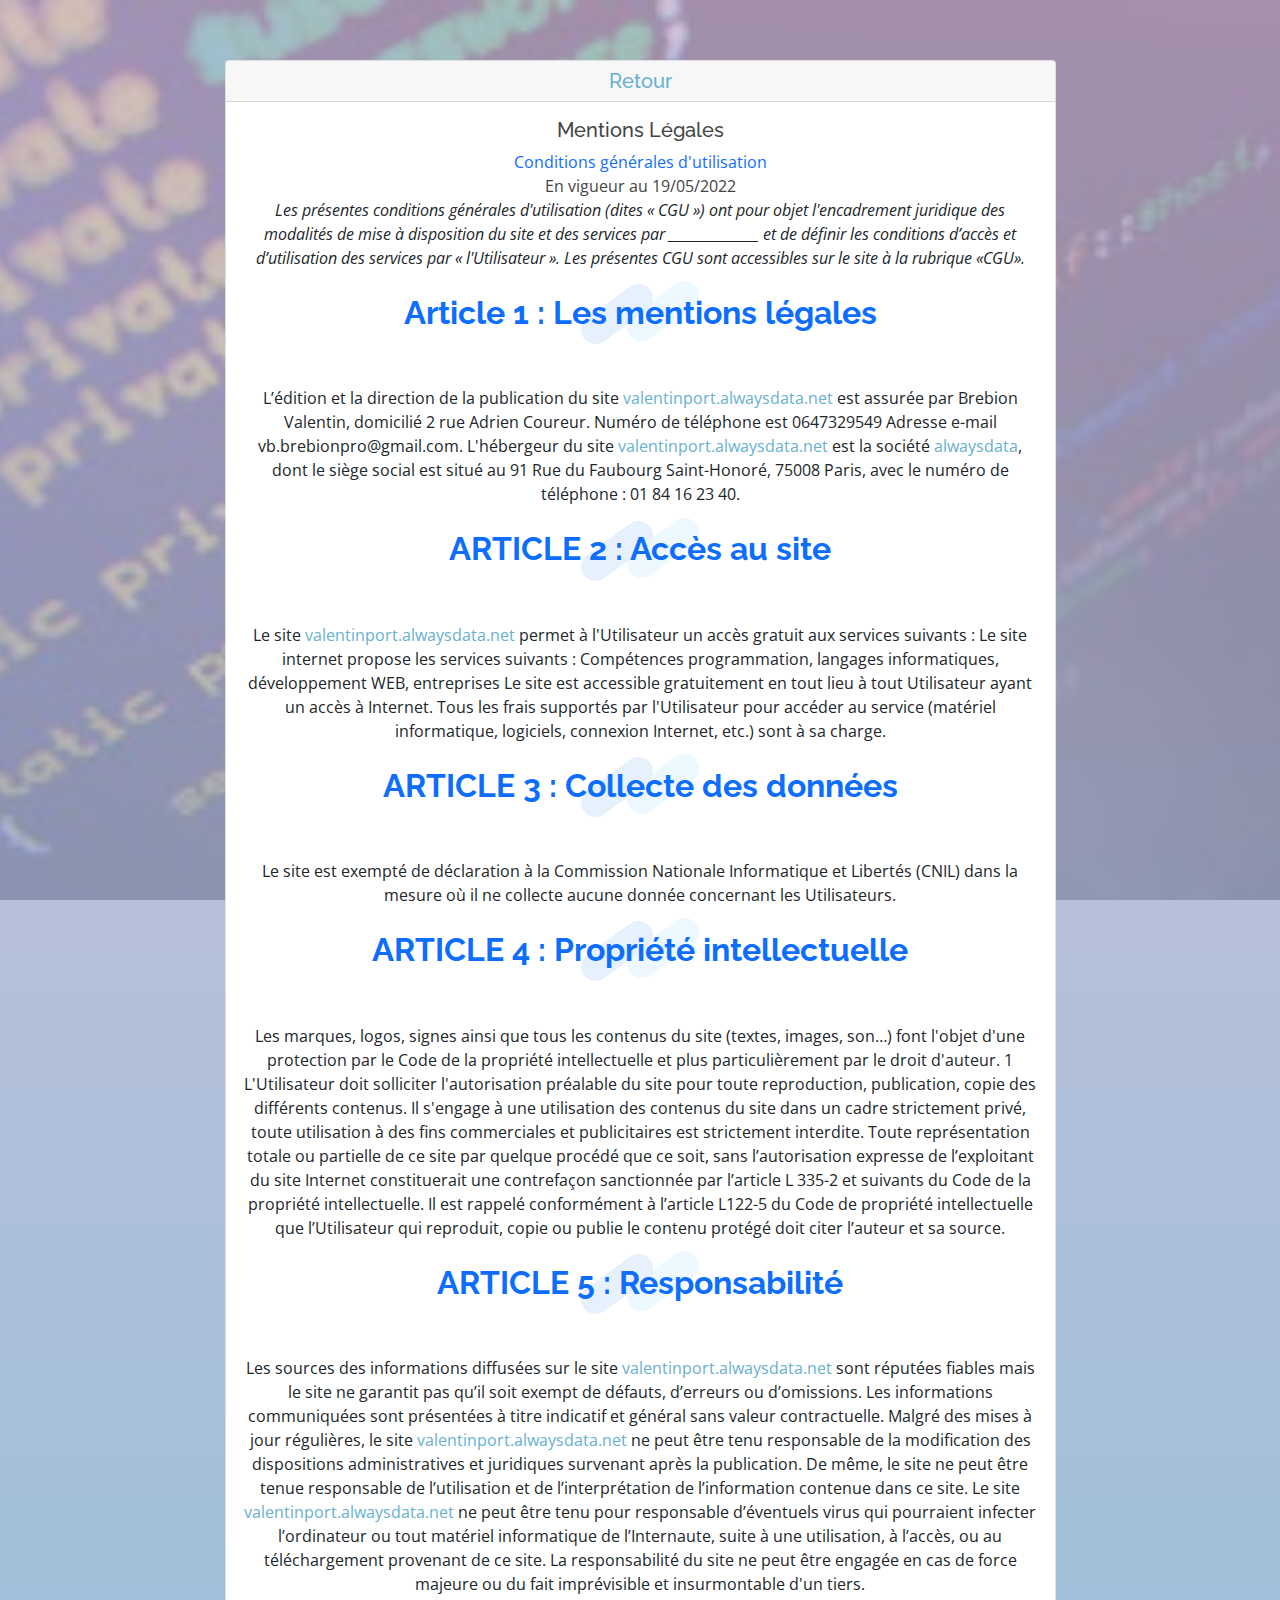
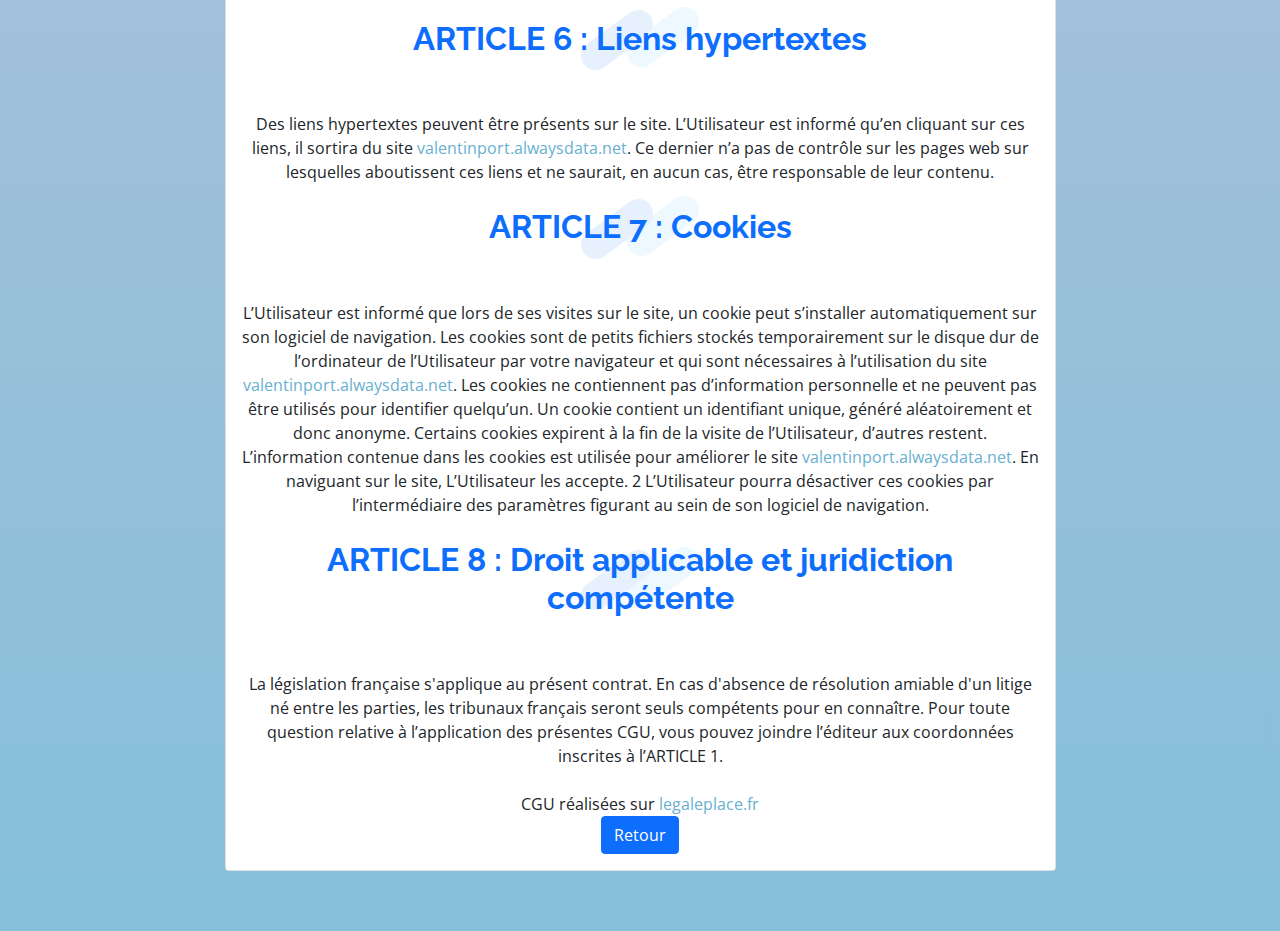
==== MentionsLégales.html @ 503df18d "Add files via upload" ====
<!DOCTYPE html>
<html lang="fr">

<head>
  <meta charset="utf-8">
  <meta content="width=device-width, initial-scale=1.0" name="viewport">

  <title>Mentions Légales</title>
  <meta content="" name="description">
  <meta content="" name="keywords">

  <!-- Favicons -->
  <link href="assets/img/logo.ico" rel="icon">
  <link href="assets/img/apple-touch-icon.png" rel="apple-touch-icon">

  <!-- Google Fonts -->
  <link href="https://fonts.googleapis.com/css?family=Open+Sans:300,300i,400,400i,600,600i,700,700i|Raleway:300,300i,400,400i,500,500i,600,600i,700,700i|Poppins:300,300i,400,400i,500,500i,600,600i,700,700i" rel="stylesheet">

  <!-- Vendor CSS Files -->
  <link href="assets/vendor/aos/aos.css" rel="stylesheet">
  <link rel="stylesheet" type="text/css" href="mention.css">
  <link href="assets/vendor/bootstrap/css/bootstrap.min.css" rel="stylesheet">
  <link href="assets/vendor/bootstrap-icons/bootstrap-icons.css" rel="stylesheet">
  <link href="assets/vendor/boxicons/css/boxicons.min.css" rel="stylesheet">
  <link href="assets/vendor/glightbox/css/glightbox.min.css" rel="stylesheet">
  <link href="assets/vendor/swiper/swiper-bundle.min.css" rel="stylesheet">
  <link href="https://cdn.jsdelivr.net/npm/bootstrap@5.0.2/dist/css/bootstrap.min.css" rel="stylesheet" integrity="sha384-EVSTQN3/azprG1Anm3QDgpJLIm9Nao0Yz1ztcQTwFspd3yD65VohhpuuCOmLASjC" crossorigin="anonymous">

  <!-- Template Main CSS File -->
  <link href="assets/css/style.css" rel="stylesheet">

  <!-- =======================================================
  * Template Name: Squadfree - v4.7.0
  * Template URL: https://bootstrapmade.com/squadfree-free-bootstrap-template-creative/
  * Author: BootstrapMade.com
  * License: https://bootstrapmade.com/license/
  ======================================================== -->
</head>

<body>
<div id="haut"></div>


<section id="cta" class="cta2 section-title">
      <div class="section">
  
    <div class="container">
  <div class="row">
    <div class="col">
     
    </div>
    <div class="col-9">
      <div class="card mx-auto">
  <a href="index.html"><h5 class="card-header">Retour</h5></a>
  <div class="card-body">
    <h5 class="card-title text-center">Mentions Légales</h5>
    <p class="card-text"><p class="text-center text-primary">Conditions générales d'utilisation</p>
<p class="text-center">En vigueur au 19/05/2022</p>
<p class="fst-italic text-dark">Les présentes conditions générales d'utilisation (dites « CGU ») ont pour objet l'encadrement juridique
des modalités de mise à disposition du site et des services par _______________ et de définir les
conditions d’accès et d’utilisation des services par « l'Utilisateur ».
Les présentes CGU sont accessibles sur le site à la rubrique «CGU».</p><br>
<h2 class="text-primary">Article 1 : Les mentions légales</h2><br>
<p class="text-dark">L’édition et la direction de la publication du site <a href="valentinport.alwaysdata.net">valentinport.alwaysdata.net</a></a> est assurée par Brebion
Valentin, domicilié 2 rue Adrien Coureur.
Numéro de téléphone est 0647329549
Adresse e-mail vb.brebionpro@gmail.com.
L'hébergeur du site <a href="valentinport.alwaysdata.net">valentinport.alwaysdata.net</a></a> est la société <a href="https://www.alwaysdata.com/fr/">alwaysdata</a>, dont le siège social est
situé au 91 Rue du Faubourg Saint-Honoré, 75008 Paris, avec le numéro de téléphone : 01 84 16 23
40.</p><br>
<h2 class="text-primary">ARTICLE 2 : Accès au site</h2><br>
<p class="text-dark">Le site <a href="valentinport.alwaysdata.net">valentinport.alwaysdata.net</a> permet à l'Utilisateur un accès gratuit aux services suivants :
Le site internet propose les services suivants :
Compétences programmation, langages informatiques, développement WEB, entreprises
Le site est accessible gratuitement en tout lieu à tout Utilisateur ayant un accès à Internet. Tous les
frais supportés par l'Utilisateur pour accéder au service (matériel informatique, logiciels, connexion
Internet, etc.) sont à sa charge.</p><br>
<h2 class="text-primary">ARTICLE 3 : Collecte des données</h2><br>
<p class="text-dark">Le site est exempté de déclaration à la Commission Nationale Informatique et Libertés (CNIL) dans la
mesure où il ne collecte aucune donnée concernant les Utilisateurs.</p><br>
<h2 class="text-primary">ARTICLE 4 : Propriété intellectuelle</h2><br>
<p class="text-dark">Les marques, logos, signes ainsi que tous les contenus du site (textes, images, son…) font l'objet
d'une protection par le Code de la propriété intellectuelle et plus particulièrement par le droit d'auteur.
1
L'Utilisateur doit solliciter l'autorisation préalable du site pour toute reproduction, publication, copie des
différents contenus. Il s'engage à une utilisation des contenus du site dans un cadre strictement privé,
toute utilisation à des fins commerciales et publicitaires est strictement interdite.
Toute représentation totale ou partielle de ce site par quelque procédé que ce soit, sans l’autorisation
expresse de l’exploitant du site Internet constituerait une contrefaçon sanctionnée par l’article L 335-2
et suivants du Code de la propriété intellectuelle.
Il est rappelé conformément à l’article L122-5 du Code de propriété intellectuelle que l’Utilisateur qui
reproduit, copie ou publie le contenu protégé doit citer l’auteur et sa source.</p><br>
<h2 class="text-primary">ARTICLE 5 : Responsabilité</h2><br>
<p class="text-dark">Les sources des informations diffusées sur le site <a href="valentinport.alwaysdata.net">valentinport.alwaysdata.net</a> sont réputées fiables
mais le site ne garantit pas qu’il soit exempt de défauts, d’erreurs ou d’omissions.
Les informations communiquées sont présentées à titre indicatif et général sans valeur contractuelle.
Malgré des mises à jour régulières, le site <a href="valentinport.alwaysdata.net">valentinport.alwaysdata.net</a> ne peut être tenu responsable
de la modification des dispositions administratives et juridiques survenant après la publication. De
même, le site ne peut être tenue responsable de l’utilisation et de l’interprétation de l’information
contenue dans ce site.
Le site <a href="valentinport.alwaysdata.net">valentinport.alwaysdata.net</a> ne peut être tenu pour responsable d’éventuels virus qui pourraient
infecter l’ordinateur ou tout matériel informatique de l’Internaute, suite à une utilisation, à l’accès, ou
au téléchargement provenant de ce site.
La responsabilité du site ne peut être engagée en cas de force majeure ou du fait imprévisible et
insurmontable d'un tiers.</p><br>
<h2 class="text-primary">ARTICLE 6 : Liens hypertextes</h2><br>
<p class="text-dark">Des liens hypertextes peuvent être présents sur le site. L’Utilisateur est informé qu’en cliquant sur ces
liens, il sortira du site <a href="valentinport.alwaysdata.net">valentinport.alwaysdata.net</a>. Ce dernier n’a pas de contrôle sur les pages web
sur lesquelles aboutissent ces liens et ne saurait, en aucun cas, être responsable de leur contenu.</p><br>
<h2 class="text-primary">ARTICLE 7 : Cookies</h2><br>
<p class="text-dark">L’Utilisateur est informé que lors de ses visites sur le site, un cookie peut s’installer automatiquement
sur son logiciel de navigation.
Les cookies sont de petits fichiers stockés temporairement sur le disque dur de l’ordinateur de
l’Utilisateur par votre navigateur et qui sont nécessaires à l’utilisation du site
<a href="valentinport.alwaysdata.net">valentinport.alwaysdata.net</a>. Les cookies ne contiennent pas d’information personnelle et ne peuvent
pas être utilisés pour identifier quelqu’un. Un cookie contient un identifiant unique, généré
aléatoirement et donc anonyme. Certains cookies expirent à la fin de la visite de l’Utilisateur, d’autres
restent.
L’information contenue dans les cookies est utilisée pour améliorer le site <a href="valentinport.alwaysdata.net">valentinport.alwaysdata.net</a>.
En naviguant sur le site, L’Utilisateur les accepte.
2
L’Utilisateur pourra désactiver ces cookies par l’intermédiaire des paramètres figurant au sein de son
logiciel de navigation.</p><br>
<h2 class="text-primary">ARTICLE 8 : Droit applicable et juridiction compétente</h2><br>
<p class="text-dark">La législation française s'applique au présent contrat. En cas d'absence de résolution amiable d'un
litige né entre les parties, les tribunaux français seront seuls compétents pour en connaître.
Pour toute question relative à l’application des présentes CGU, vous pouvez joindre l’éditeur aux
coordonnées inscrites à l’ARTICLE 1.</p><br>
<p class="text-dark">CGU réalisées sur <a href="http://legalplace.fr/">legaleplace.fr</a></p>
    <a href="#haut" class="btn btn-primary">Retour</a>
  </div>
</div>
    </div>
    <div class="col">
    
    </div>
  </div>
</div>
</div>
    </section>







  <!-- ======= Header ======= -->




  <!-- Vendor JS Files -->
  <script src="assets/vendor/purecounter/purecounter.js"></script>
  <script src="assets/vendor/aos/aos.js"></script>
  <script src="assets/vendor/bootstrap/js/bootstrap.bundle.min.js"></script>
  <script src="assets/vendor/glightbox/js/glightbox.min.js"></script>
  <script src="assets/vendor/isotope-layout/isotope.pkgd.min.js"></script>
  <script src="assets/vendor/swiper/swiper-bundle.min.js"></script>
  <script src="assets/vendor/php-email-form/validate.js"></script>

  <!-- Template Main JS File -->
  <script src="assets/js/main.js"></script>

</body>

</html>
---- assets/css/style.css ----
/**
* Template Name: Squadfree - v4.7.0
* Template URL: https://bootstrapmade.com/squadfree-free-bootstrap-template-creative/
* Author: BootstrapMade.com
* License: https://bootstrapmade.com/license/
*/

/*--------------------------------------------------------------
# General
--------------------------------------------------------------*/
body {
  font-family: "Open Sans", sans-serif;
  color: #444444;
}

a {
  text-decoration: none;
  color: #67b0d1;
}

a:hover {
  color: #8ec4dd;
  text-decoration: none;
}

h1, h2, h3, h4, h5, h6 {
  font-family: "Raleway", sans-serif;
}

#main {
  margin-top: 90px;
}

/*--------------------------------------------------------------
# Back to top button
--------------------------------------------------------------*/
.back-to-top {
  position: fixed;
  visibility: hidden;
  opacity: 0;
  right: 15px;
  bottom: 15px;
  z-index: 998;
  background: #67b0d1;
  width: 40px;
  height: 40px;
  border-radius: 50px;
  transition: all 0.4s;
}
.back-to-top i {
  font-size: 24px;
  color: #fff;
  line-height: 0;
}
.back-to-top:hover {
  background: #86c0da;
  color: #fff;
}
.back-to-top.active {
  visibility: visible;
  opacity: 1;
}

/*--------------------------------------------------------------
# Disable aos animation delay on mobile devices
--------------------------------------------------------------*/
@media screen and (max-width: 768px) {
  [data-aos-delay] {
    transition-delay: 0 !important;
  }
}
/*--------------------------------------------------------------
# Header
--------------------------------------------------------------*/
#header {
  transition: all 0.5s;
  z-index: 997;
  transition: all 0.5s;
  padding: 24px 0;
  background: rgba(103, 176, 209, 0.8);
}
#header.header-transparent {
  background: transparent;
}
#header.header-scrolled {
  background: rgba(55, 142, 181, 0.9);
  padding: 12px;
}
#header .logo h1 {
  font-size: 24px;
  margin: 0;
  line-height: 1;
  font-weight: 700;
  letter-spacing: 1px;
  font-family: "Poppins", sans-serif;
  text-transform: uppercase;
}
#header .logo h1 a, #header .logo h1 a:hover {
  color: #fff;
  text-decoration: none;
}
#header .logo img {
  padding: 0;
  margin: 0;
  max-height: 40px;
}
@media (max-width: 768px) {
  #header.header-scrolled {
    padding: 15px 0;
  }
}

/*--------------------------------------------------------------
# Navigation Menu
--------------------------------------------------------------*/
/**
* Desktop Navigation 
*/
.navbar {
  padding: 0;
}
.navbar ul {
  margin: 0;
  padding: 0;
  display: flex;
  list-style: none;
  align-items: center;
}
.navbar li {
  position: relative;
}
.navbar a, .navbar a:focus {
  display: flex;
  align-items: center;
  justify-content: space-between;
  padding: 8px 16px;
  margin-left: 10px;
  font-family: "Raleway", sans-serif;
  font-size: 16px;
  font-weight: 700;
  color: #fff;
  white-space: nowrap;
  transition: 0.3s;
}
.navbar a i, .navbar a:focus i {
  font-size: 12px;
  line-height: 0;
  margin-left: 5px;
}
.navbar a:hover, .navbar .active, .navbar .active:focus, .navbar li:hover > a {
  background: rgba(255, 255, 255, 0.2);
}
.navbar .dropdown ul {
  display: block;
  position: absolute;
  left: 10px;
  top: calc(100% + 30px);
  margin: 0;
  padding: 10px 0;
  z-index: 99;
  opacity: 0;
  visibility: hidden;
  background: #fff;
  box-shadow: 0px 0px 30px rgba(127, 137, 161, 0.25);
  transition: 0.3s;
}
.navbar .dropdown ul li {
  min-width: 200px;
}
.navbar .dropdown ul a {
  padding: 10px 20px;
  font-size: 15px;
  text-transform: none;
  font-weight: 600;
  color: #2f4d5a;
}
.navbar .dropdown ul a i {
  font-size: 12px;
}
.navbar .dropdown ul a:hover, .navbar .dropdown ul .active:hover, .navbar .dropdown ul li:hover > a {
  color: #67b0d1;
}
.navbar .dropdown:hover > ul {
  opacity: 1;
  top: 100%;
  visibility: visible;
}
.navbar .dropdown .dropdown ul {
  top: 0;
  left: calc(100% - 30px);
  visibility: hidden;
}
.navbar .dropdown .dropdown:hover > ul {
  opacity: 1;
  top: 0;
  left: 100%;
  visibility: visible;
}
@media (max-width: 1366px) {
  .navbar .dropdown .dropdown ul {
    left: -90%;
  }
  .navbar .dropdown .dropdown:hover > ul {
    left: -100%;
  }
}

/**
* Mobile Navigation 
*/
.mobile-nav-toggle {
  color: #fff;
  font-size: 28px;
  cursor: pointer;
  display: none;
  line-height: 0;
  transition: 0.5s;
}

@media (max-width: 991px) {
  .mobile-nav-toggle {
    display: block;
  }

  .navbar ul {
    display: none;
  }
}
.navbar-mobile {
  position: fixed;
  overflow: hidden;
  top: 0;
  right: 0;
  left: 0;
  bottom: 0;
  background: rgba(43, 111, 142, 0.9);
  transition: 0.3s;
}
.navbar-mobile .mobile-nav-toggle {
  position: absolute;
  top: 15px;
  right: 15px;
}
.navbar-mobile ul {
  display: block;
  position: absolute;
  top: 55px;
  right: 15px;
  bottom: 15px;
  left: 15px;
  padding: 10px 0;
  background-color: #fff;
  overflow-y: auto;
  transition: 0.3s;
}
.navbar-mobile a, .navbar-mobile a:focus {
  padding: 10px 20px;
  font-size: 15px;
  color: #2f4d5a;
}
.navbar-mobile a:hover, .navbar-mobile .active, .navbar-mobile li:hover > a {
  color: #67b0d1;
}
.navbar-mobile .getstarted, .navbar-mobile .getstarted:focus {
  margin: 15px;
}
.navbar-mobile .dropdown ul {
  position: static;
  display: none;
  margin: 10px 20px;
  padding: 10px 0;
  z-index: 99;
  opacity: 1;
  visibility: visible;
  background: #fff;
  box-shadow: 0px 0px 30px rgba(127, 137, 161, 0.25);
}
.navbar-mobile .dropdown ul li {
  min-width: 200px;
}
.navbar-mobile .dropdown ul a {
  padding: 10px 20px;
}
.navbar-mobile .dropdown ul a i {
  font-size: 12px;
}
.navbar-mobile .dropdown ul a:hover, .navbar-mobile .dropdown ul .active:hover, .navbar-mobile .dropdown ul li:hover > a {
  color: #67b0d1;
}
.navbar-mobile .dropdown > .dropdown-active {
  display: block;
}

/*--------------------------------------------------------------
# Hero Section
--------------------------------------------------------------*/
.cc-profile-image a {
  position: relative; }

.cc-profile-image a:before {
  content: "";
  border: 15px solid rgba(56, 76, 255, 0.6);
  border-radius: 50%;
  height: 180px;
  width: 150px;
  position: absolute;
  left: 0;
  -webkit-animation: pulsate 1.6s ease-out;
          animation: pulsate 1.6s ease-out;
  -webkit-animation-iteration-count: infinite;
          animation-iteration-count: infinite;
  opacity: 0.0;
  z-index: 99; }

.cc-profile-image img {
  position: relative;
  border-radius: 50%;
  height: 170px;
  width: 150px;
  padding: 0;
  margin: 0;
  border: 15px solid transparent;
  z-index: 9999;
  transition: all .3s ease-out; }

.cc-profile-image a:hover img {
  transform: scale(1.06, 1.06); }

.cc-profile-image a:hover:before {
  -webkit-animation: none;
          animation: none; }


#hero {
  width: 100%;
  height: 100vh;
  background: linear-gradient(rgba(55, 142, 181, 0.5), rgba(55, 142, 181, 0.2)), url("../img/fondaccueil.jpg") top center;
  background-size: cover;
  position: relative;
  margin-bottom: -90px;
}
#hero .hero-container {
  position: absolute;
  bottom: 0;
  top: 0;
  left: 0;
  right: 0;
  display: flex;
  justify-content: center;
  align-items: center;
  flex-direction: column;
  text-align: center;
}
#hero h1 {
  margin: 0 0 10px 0;
  font-size: 64px;
  font-weight: 700;
  line-height: 56px;
  text-transform: uppercase;
  color: #fff;
  text-shadow: -1px 0 2px #2f4d5a;
}
#hero h2 {
  color: #fff;
  margin-bottom: 50px;
  font-size: 20px;
  text-transform: uppercase;
  font-weight: 700;
  text-shadow: -1px 0 2px #2f4d5a;
}
#hero .btn-get-started {
  font-size: 36px;
  display: inline-block;
  padding: 4px 0;
  border-radius: 50px;
  transition: 0.3s ease-in-out;
  margin: 10px;
  width: 64px;
  height: 64px;
  text-align: center;
  border: 2px solid #fff;
  color: #fff;
}
#hero .btn-get-started:hover {
  padding-top: 8px;
  background: rgba(255, 255, 255, 0.15);
}
@media (min-width: 1024px) {
  #hero {
    background-attachment: fixed;
  }
}
@media (max-width: 768px) {
  #hero h1 {
    font-size: 28px;
    line-height: 36px;
  }
  #hero h2 {
    font-size: 18px;
    line-height: 24px;
    margin-bottom: 30px;
  }
}

/*--------------------------------------------------------------
# Sections General
--------------------------------------------------------------*/
section {
  padding: 60px 0;
  overflow: hidden;
}

.section-bg {
  background-color: #f4f9fc;
}

.section-title {
  text-align: center;
  padding-bottom: 30px;
}
.section-title h2 {
  font-size: 32px;
  font-weight: bold;
  position: relative;
  margin-bottom: 30px;
  color: #C70039;
  z-index: 2;
}
.section-title h2::after {
  content: "";
  position: absolute;
  left: 50%;
  top: 50%;
  transform: translate(-50%, -50%);
  width: 122px;
  height: 66px;
  background: url(../img/section-title-bg.png) no-repeat;
  z-index: -1;
  color: #25A0D6;
}
.section-title p {
  margin-bottom: 0;
}

/*--------------------------------------------------------------
# Breadcrumbs
--------------------------------------------------------------*/
.breadcrumbs {
  padding: 15px 0;
  background-color: #f8fbfd;
  min-height: 40px;
}
.breadcrumbs h2 {
  font-size: 24px;
  font-weight: 300;
}
.breadcrumbs ol {
  display: flex;
  flex-wrap: wrap;
  list-style: none;
  padding: 0;
  margin: 0;
  font-size: 14px;
}
.breadcrumbs ol li + li {
  padding-left: 10px;
}
.breadcrumbs ol li + li::before {
  display: inline-block;
  padding-right: 10px;
  color: #6c757d;
  content: "/";
}
@media (max-width: 768px) {
  .breadcrumbs .d-flex {
    display: block !important;
  }
  .breadcrumbs ol {
    display: block;
  }
  .breadcrumbs ol li {
    display: inline-block;
  }
}

/*--------------------------------------------------------------
# About
--------------------------------------------------------------*/
.about {
  background: url("../img/about-bg.jpg") center center no-repeat;
  background-size: cover;
  padding: 60px 0;
  position: relative;
}
.about::before {
  content: "";
  position: absolute;
  left: 0;
  right: 0;
  top: 0;
  bottom: 0;
  background: rgba(255, 255, 255, 0.75);
  z-index: 9;
}
.about .container {
  position: relative;
  z-index: 10;
}
.about .content {
  padding: 30px 30px 30px 0;
}
.about .content h3 {
  font-weight: 700;
  font-size: 34px;
  color: #C70039;
  margin-bottom: 30px;
}
.about .content p {
  margin-bottom: 30px;
}
.about .content .about-btn {
  display: inline-block;
  background: #2F4858;
  padding: 6px 44px 8px 30px;
  color: #fff;
  border-radius: 50px;
  transition: 0.3s;
  position: relative;
}
.about .content .about-btn i {
  font-size: 18px;
  position: absolute;
  right: 18px;
  top: 9px;
}
.about .content .about-btn:hover {
  background: #7bbad7;
}
.about .icon-boxes .icon-box {
  margin-top: 30px;
}
.about .icon-boxes .icon-box i {
  font-size: 40px;
  color: #67b0d1;
  margin-bottom: 10px;
}
.about .icon-boxes .icon-box h4 {
  font-size: 20px;
  font-weight: 700;
  margin: 0 0 10px 0;
}
.about .icon-boxes .icon-box p {
  font-size: 15px;
  color: #848484;
}
@media (max-width: 1200px) {
  .about .content {
    padding-right: 0;
  }
}
@media (max-width: 768px) {
  .about {
    text-align: center;
  }
}

/*--------------------------------------------------------------
# Services
--------------------------------------------------------------*/

.texth2{
  color: #2F4858;
}
.services{
  background-color: #2F4858;
}
.services h2 {
  color: #F63C72;
}
.services p{
  color: #fff;
}
.services .icon-box {
  padding: 30px;
  position: relative;
  overflow: hidden;
  background: #fff;
  box-shadow: 0 0 29px 0 rgba(68, 88, 144, 0.12);
  transition: all 0.3s ease-in-out;
  border-radius: 8px;
  z-index: 1;
}
.services .icon-box::before {
  content: "";
  position: absolute;
  background: white;
  right: 0;
  left: 0;
  bottom: 0;
  top: 100%;
  transition: all 0.3s;
  z-index: -1;
}
.services .icon-box:hover::before {
  background: #67b0d1;
  top: 0;
  border-radius: 0px;
}
.services .icon {
  margin-bottom: 15px;
}
.services .icon i {
  font-size: 48px;
  line-height: 1;
  color: #67b0d1;
  transition: all 0.3s ease-in-out;
}
.services .title {
  font-weight: 700;
  margin-bottom: 15px;
  font-size: 18px;
}
.services .title a {
  color: #111;
}
.services .description {
  font-size: 15px;
  line-height: 28px;
  margin-bottom: 0;
  color: black ;
}
.services .icon-box:hover .title a, .services .icon-box:hover .description {
  color: #fff;
}
.services .icon-box:hover .icon i {
  color: #fff;
}

/*--------------------------------------------------------------
# Counts
--------------------------------------------------------------*/
.counts {
  padding-bottom: 30px;
}
.counts .count-box {
  padding: 30px;
  width: 100%;
}
.counts .count-box i {
  display: block;
  font-size: 44px;
  color: #67b0d1;
  float: left;
  line-height: 0;
}
.counts .count-box span {
  font-size: 48px;
  line-height: 40px;
  display: block;
  font-weight: 700;
  color: #2f4d5a;
  margin-left: 60px;
}
.counts .count-box p {
  padding: 15px 0 0 0;
  margin: 0 0 0 60px;
  font-family: "Raleway", sans-serif;
  font-size: 14px;
  color: #49788c;
}
.counts .count-box a {
  font-weight: 600;
  display: block;
  margin-top: 20px;
  color: #49788c;
  font-size: 15px;
  font-family: "Poppins", sans-serif;
  transition: ease-in-out 0.3s;
}
.counts .count-box a:hover {
  color: #6e9fb4;
}

/*--------------------------------------------------------------
# Cta
--------------------------------------------------------------*/
.cta2{
  background: linear-gradient(rgba(199, 176, 209, 0.8), rgba(103, 176, 209, 0.8)), url("../../fond.jpg") fixed center center;
  background-size: cover;
  padding: 60px 0;
}
.cta {
  background: linear-gradient(rgba(199, 176, 209, 0.8), rgba(103, 176, 209, 0.8)), url("../img/capacite/imgcapa.jpg") fixed center center;
  background-size: cover;
  padding: 60px 0;
}
.cta h3 {
  color: #fff;
  font-size: 28px;
  font-weight: 700;
}
.cta p {
  color: #fff;
}
.cta .cta-btn {
  font-family: "Raleway", sans-serif;
  text-transform: uppercase;
  font-weight: 500;
  font-size: 16px;
  letter-spacing: 1px;
  display: inline-block;
  padding: 8px 28px;
  border-radius: 25px;
  transition: 0.5s;
  margin-top: 10px;
  border: 2px solid rgba(255, 255, 255, 0.5);
  color: #fff;
}
.cta .cta-btn:hover {
  border-color: #fff;
}

/*--------------------------------------------------------------
# Portfolio
--------------------------------------------------------------*/
.portfolio .portfolio-item {
  margin-bottom: 30px;
}
.portfolio #portfolio-flters {
  padding: 0;
  margin: 0 auto 35px auto;
  list-style: none;
  text-align: center;
  background: #ecf5f9;
  border-radius: 50px;
  padding: 2px 15px;
}
.portfolio #portfolio-flters li {
  cursor: pointer;
  display: inline-block;
  padding: 10px 15px 8px 15px;
  font-size: 14px;
  font-weight: 600;
  line-height: 1;
  text-transform: uppercase;
  color: #2f4d5a;
  margin-bottom: 5px;
  transition: all 0.3s ease-in-out;
}
.portfolio #portfolio-flters li:hover, .portfolio #portfolio-flters li.filter-active {
  color: #67b0d1;
}
.portfolio #portfolio-flters li:last-child {
  margin-right: 0;
}
.portfolio .portfolio-wrap {
  transition: 0.3s;
  position: relative;
  overflow: hidden;
  z-index: 1;
}
.portfolio .portfolio-wrap::before {
  content: "";
  background: rgba(255, 255, 255, 0.5);
  position: absolute;
  left: 0;
  right: 0;
  top: 0;
  bottom: 0;
  transition: all ease-in-out 0.3s;
  z-index: 2;
  opacity: 0;
}
.portfolio .portfolio-wrap .portfolio-links {
  opacity: 1;
  left: 0;
  right: 0;
  bottom: -60px;
  z-index: 3;
  position: absolute;
  transition: all ease-in-out 0.3s;
  display: flex;
  justify-content: center;
}
.portfolio .portfolio-wrap .portfolio-links a {
  color: #fff;
  font-size: 28px;
  text-align: center;
  background: rgba(103, 176, 209, 0.75);
  transition: 0.3s;
  width: 50%;
}
.portfolio .portfolio-wrap .portfolio-links a:hover {
  background: rgba(103, 176, 209, 0.95);
}
.portfolio .portfolio-wrap .portfolio-links a + a {
  border-left: 1px solid #8ec4dd;
}
.portfolio .portfolio-wrap:hover::before {
  top: 0;
  left: 0;
  right: 0;
  bottom: 0;
  opacity: 1;
}
.portfolio .portfolio-wrap:hover .portfolio-links {
  opacity: 1;
  bottom: 0;
}

/*--------------------------------------------------------------
# Portfolio Details
--------------------------------------------------------------*/
.portfolio-details {
  padding-top: 40px;
}
.portfolio-details .portfolio-details-slider img {
  width: 100%;
}
.portfolio-details .portfolio-details-slider .swiper-pagination {
  margin-top: 20px;
  position: relative;
}
.portfolio-details .portfolio-details-slider .swiper-pagination .swiper-pagination-bullet {
  width: 12px;
  height: 12px;
  background-color: #fff;
  opacity: 1;
  border: 1px solid #67b0d1;
}
.portfolio-details .portfolio-details-slider .swiper-pagination .swiper-pagination-bullet-active {
  background-color: #67b0d1;
}
.portfolio-details .portfolio-info {
  padding: 30px;
  box-shadow: 0px 0 30px rgba(47, 77, 90, 0.08);
}
.portfolio-details .portfolio-info h3 {
  font-size: 22px;
  font-weight: 700;
  margin-bottom: 20px;
  padding-bottom: 20px;
  border-bottom: 1px solid #eee;
}
.portfolio-details .portfolio-info ul {
  list-style: none;
  padding: 0;
  font-size: 15px;
}
.portfolio-details .portfolio-info ul li + li {
  margin-top: 10px;
}
.portfolio-details .portfolio-description {
  padding-top: 30px;
}
.portfolio-details .portfolio-description h2 {
  font-size: 26px;
  font-weight: 700;
  margin-bottom: 20px;
}
.portfolio-details .portfolio-description p {
  padding: 0;
}

/*--------------------------------------------------------------
# Testimonials
--------------------------------------------------------------*/
.testimonials .testimonials-carousel, .testimonials .testimonials-slider {
  overflow: hidden;
}
.testimonials .testimonials-carousel, .testimonials .testimonials-slider {
  overflow: hidden;
}
.testimonials .testimonial-item {
  box-sizing: content-box;
  text-align: center;
  min-height: 320px;
}
.testimonials .testimonial-item .testimonial-img {
  width: 90px;
  border-radius: 50%;
  margin: 0 auto;
}
.testimonials .testimonial-item h3 {
  font-size: 18px;
  font-weight: bold;
  margin: 10px 0 5px 0;
  color: #111;
}
.testimonials .testimonial-item h4 {
  font-size: 14px;
  color: #999;
  margin: 0;
}
.testimonials .testimonial-item .quote-icon-left, .testimonials .testimonial-item .quote-icon-right {
  color: #d5e9f2;
  font-size: 26px;
}
.testimonials .testimonial-item .quote-icon-left {
  display: inline-block;
  left: -5px;
  position: relative;
}
.testimonials .testimonial-item .quote-icon-right {
  display: inline-block;
  right: -5px;
  position: relative;
  top: 10px;
}
.testimonials .testimonial-item p {
  font-style: italic;
  margin: 0 15px 15px 15px;
  padding: 20px;
  background: #fff;
  position: relative;
  margin-bottom: 35px;
  border-radius: 6px;
  box-shadow: 0px 2px 15px rgba(0, 0, 0, 0.1);
}
.testimonials .testimonial-item p::after {
  content: "";
  width: 0;
  height: 0;
  border-top: 20px solid #fff;
  border-right: 20px solid transparent;
  border-left: 20px solid transparent;
  position: absolute;
  bottom: -20px;
  left: calc(50% - 20px);
}
.testimonials .swiper-pagination {
  margin-top: 20px;
  position: relative;
}
.testimonials .swiper-pagination .swiper-pagination-bullet {
  width: 12px;
  height: 12px;
  background-color: #fff;
  opacity: 1;
  border: 1px solid #67b0d1;
}
.testimonials .swiper-pagination .swiper-pagination-bullet-active {
  background-color: #67b0d1;
}

/*--------------------------------------------------------------
# Team
--------------------------------------------------------------*/
.team .member {
  text-align: center;
  margin-bottom: 80px;
  position: relative;
}
.team .member .pic {
  overflow: hidden;
}
.team .member .member-info {
  position: absolute;
  top: 85%;
  left: 20px;
  right: 20px;
  background: #fff;
  padding: 20px 0;
  color: #2f4d5a;
  box-shadow: 0px 2px 15px rgba(0, 0, 0, 0.1);
  max-height: 95px;
  overflow: hidden;
  transition: max-height 0.5s ease-in-out;
}
.team .member:hover .member-info {
  max-height: 300px;
}
.team .member h4 {
  font-weight: 700;
  margin-bottom: 10px;
  font-size: 16px;
  color: #2f4d5a;
  position: relative;
  padding-bottom: 10px;
}
.team .member h4::after {
  content: "";
  position: absolute;
  display: block;
  width: 50px;
  height: 1px;
  background: #b1cbd7;
  bottom: 0;
  left: calc(50% - 25px);
}
.team .member span {
  font-style: italic;
  display: block;
  font-size: 13px;
}
.team .member .social {
  margin-top: 15px;
}
.team .member .social a {
  transition: color 0.3s;
  color: #52869d;
}
.team .member .social a:hover {
  color: #67b0d1;
}
.team .member .social i {
  font-size: 16px;
  margin: 0 2px;
}
@media (max-width: 992px) {
  .team .member {
    margin-bottom: 110px;
  }
}

/*--------------------------------------------------------------
# Contact
--------------------------------------------------------------*/
.contact {
  padding-bottom: 80px;
}
.contact .info-box {
  color: #444444;
  background: #fff;
  text-align: center;
  box-shadow: 0 0 30px rgba(214, 215, 216, 0.6);
  padding: 20px 0 30px 0;
}
.contact .info-box i {
  font-size: 32px;
  color: #67b0d1;
  border-radius: 50%;
  padding: 8px;
  border: 2px dotted #f0f7fa;
}
.contact .info-box h3 {
  font-size: 20px;
  color: #777777;
  font-weight: 700;
  margin: 10px 0;
}
.contact .info-box p {
  padding: 0;
  line-height: 24px;
  font-size: 14px;
  margin-bottom: 0;
}
.contact .php-email-form {
  box-shadow: 0 0 30px rgba(214, 215, 216, 0.6);
  padding: 30px;
  background: #fff;
}
.contact .php-email-form .error-message {
  display: none;
  color: #fff;
  background: #ed3c0d;
  text-align: left;
  padding: 15px;
  font-weight: 600;
}
.contact .php-email-form .error-message br + br {
  margin-top: 25px;
}
.contact .php-email-form .sent-message {
  display: none;
  color: #fff;
  background: #18d26e;
  text-align: center;
  padding: 15px;
  font-weight: 600;
}
.contact .php-email-form .loading {
  display: none;
  background: #fff;
  text-align: center;
  padding: 15px;
}
.contact .php-email-form .loading:before {
  content: "";
  display: inline-block;
  border-radius: 50%;
  width: 24px;
  height: 24px;
  margin: 0 10px -6px 0;
  border: 3px solid #18d26e;
  border-top-color: #eee;
  -webkit-animation: animate-loading 1s linear infinite;
  animation: animate-loading 1s linear infinite;
}
.contact .php-email-form input, .contact .php-email-form textarea {
  border-radius: 0;
  box-shadow: none;
  font-size: 14px;
}
.contact .php-email-form input::focus, .contact .php-email-form textarea::focus {
  background-color: #67b0d1;
}
.contact .php-email-form input {
  padding: 10px 15px;
}
.contact .php-email-form textarea {
  padding: 12px 15px;
}
.contact .php-email-form button[type=submit] {
  background: #67b0d1;
  border: 0;
  padding: 10px 24px;
  color: #fff;
  transition: 0.4s;
}
.contact .php-email-form button[type=submit]:hover {
  background: #8ec4dd;
}
@-webkit-keyframes animate-loading {
  0% {
    transform: rotate(0deg);
  }
  100% {
    transform: rotate(360deg);
  }
}
@keyframes animate-loading {
  0% {
    transform: rotate(0deg);
  }
  100% {
    transform: rotate(360deg);
  }
}

/*--------------------------------------------------------------
# Footer
--------------------------------------------------------------*/
#footer {
  background: #263f49;
  padding: 0 0 30px 0;
  color: #fff;
  font-size: 14px;
}
#footer .footer-top {
  padding: 60px 0 30px 0;
}
#footer .footer-top .footer-info {
  margin-top: -90px;
  margin-bottom: 15px;
  background: white;
  color: #2f4d5a;
  border-top: 4px solid #67b0d1;
  text-align: center;
  padding: 30px 20px;
}
#footer .footer-top .footer-info h3 {
  font-size: 24px;
  margin: 0 0 20px 0;
  padding: 2px 0 2px 0;
  line-height: 1;
  font-weight: 700;
}
#footer .footer-top .footer-info p {
  font-size: 14px;
  line-height: 24px;
  margin-bottom: 0;
  font-family: "Raleway", sans-serif;
}
#footer .footer-top .social-links a {
  font-size: 18px;
  display: inline-block;
  background: #2f4d5a;
  color: #fff;
  line-height: 1;
  padding: 8px 0;
  margin-right: 4px;
  border-radius: 50%;
  text-align: center;
  width: 36px;
  height: 36px;
  transition: 0.3s;
}
.textcolor{
  color: ;
}
#footer .footer-top .social-links a:hover {
  background: #67b0d1;
  color: #fff;
  text-decoration: none;
}
#footer .footer-top h4 {
  font-size: 16px;
  font-weight: 600;
  color: #fff;
  position: relative;
  padding-bottom: 12px;
}
#footer .footer-top .footer-links {
  margin-bottom: 30px;
}
#footer .footer-top .footer-links ul {
  list-style: none;
  padding: 0;
  margin: 0;
}
#footer .footer-top .footer-links ul i {
  padding-right: 2px;
  color: #b5d9e9;
  font-size: 18px;
  line-height: 1;
}
#footer .footer-top .footer-links ul li {
  padding: 10px 0;
  display: flex;
  align-items: center;
}
#footer .footer-top .footer-links ul li:first-child {
  padding-top: 0;
}
#footer .footer-top .footer-links ul a {
  color: #fff;
  transition: 0.3s;
  display: inline-block;
  line-height: 1;
}
#footer .footer-top .footer-links ul a:hover {
  color: #a2cfe3;
}
#footer .footer-top .footer-newsletter form {
  margin-top: 30px;
  background: #fff;
  padding: 6px 10px;
  position: relative;
  border-radius: 4;
}
#footer .footer-top .footer-newsletter form input[type=email] {
  border: 0;
  padding: 4px;
  width: calc(100% - 110px);
}
#footer .footer-top .footer-newsletter form input[type=submit] {
  position: absolute;
  top: 0;
  right: 0;
  bottom: 0;
  border: 0;
  background: none;
  font-size: 16px;
  padding: 0 20px;
  background: #67b0d1;
  color: #fff;
  transition: 0.3s;
  border-radius: 4;
}
#footer .footer-top .footer-newsletter form input[type=submit]:hover {
  background: #409cc5;
}
#footer .copyright {
  border-top: 1px solid #385b6b;
  text-align: center;
  padding-top: 30px;
}
#footer .credits {
  padding-top: 10px;
  text-align: center;
  font-size: 13px;
  color: #fff;
}
@media (max-width: 575px) {
  #footer .footer-top .footer-info {
    margin: -20px 0 30px 0;
  }
}
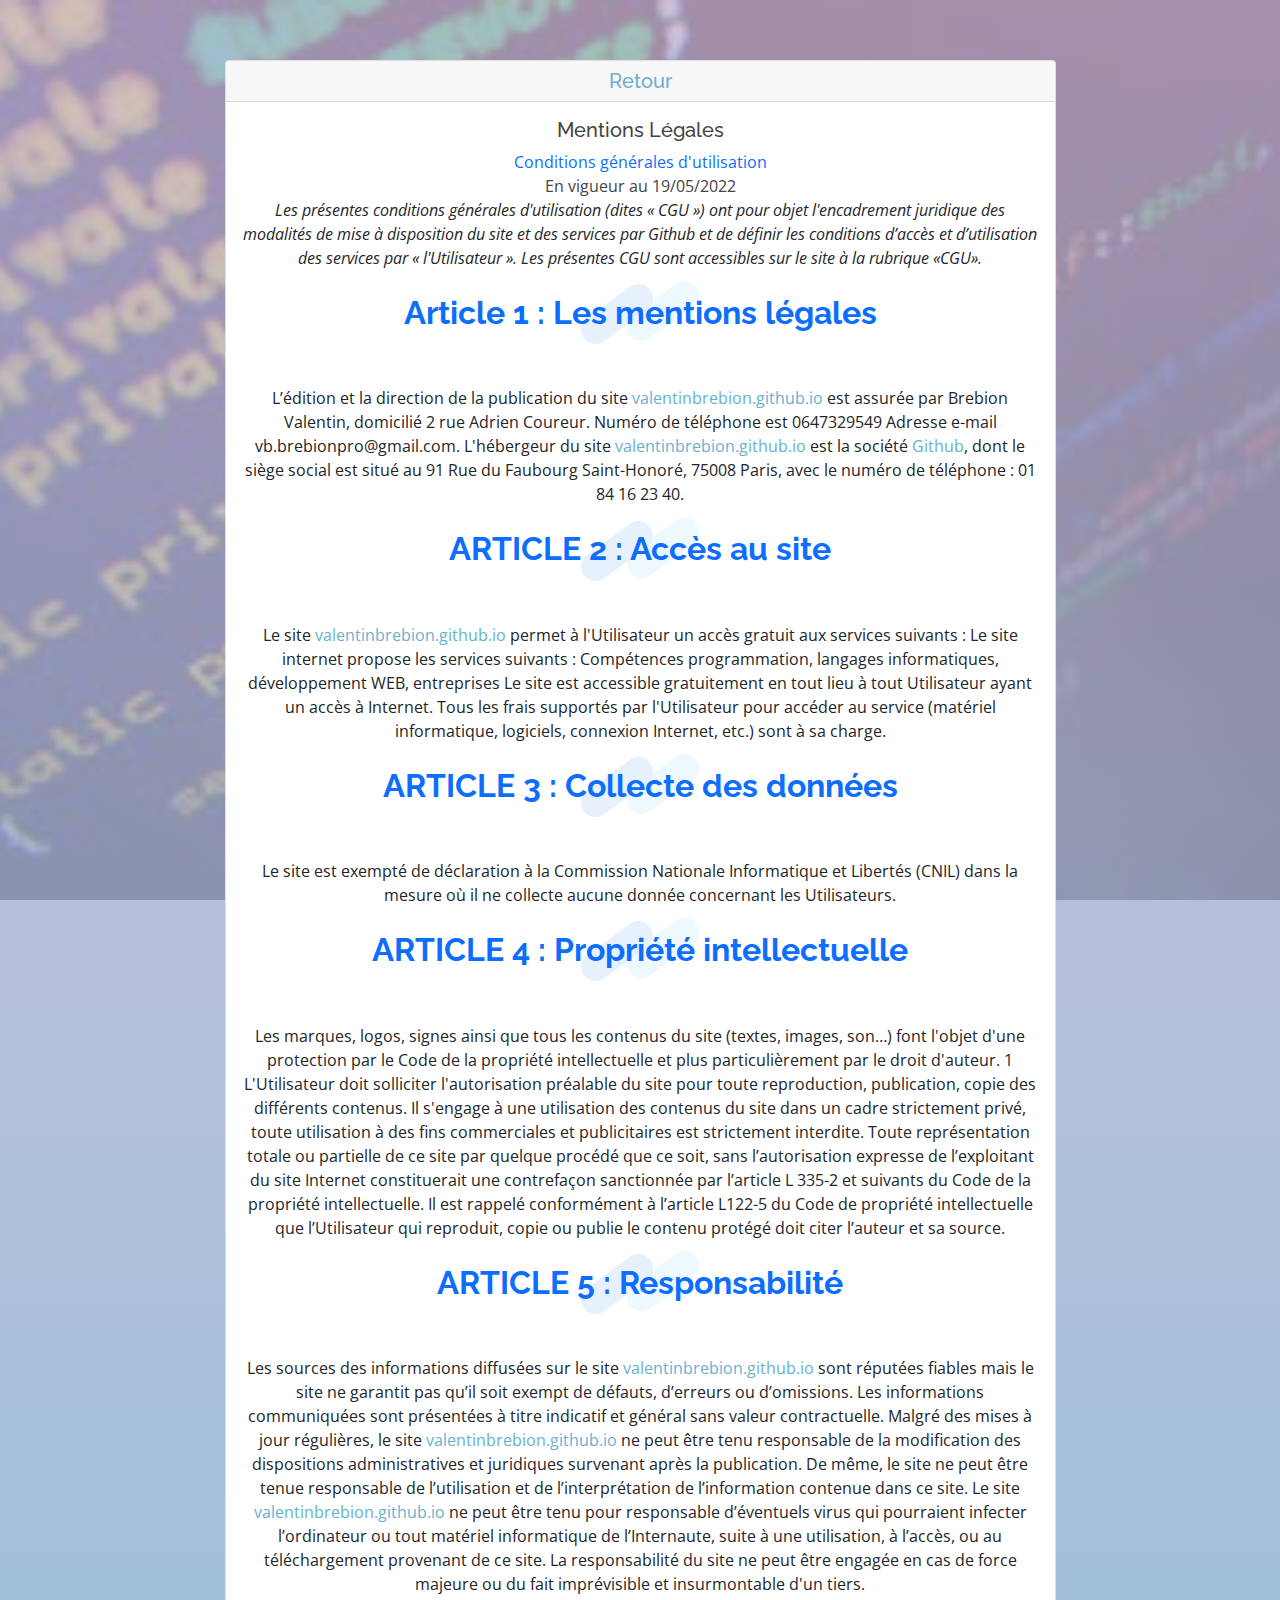
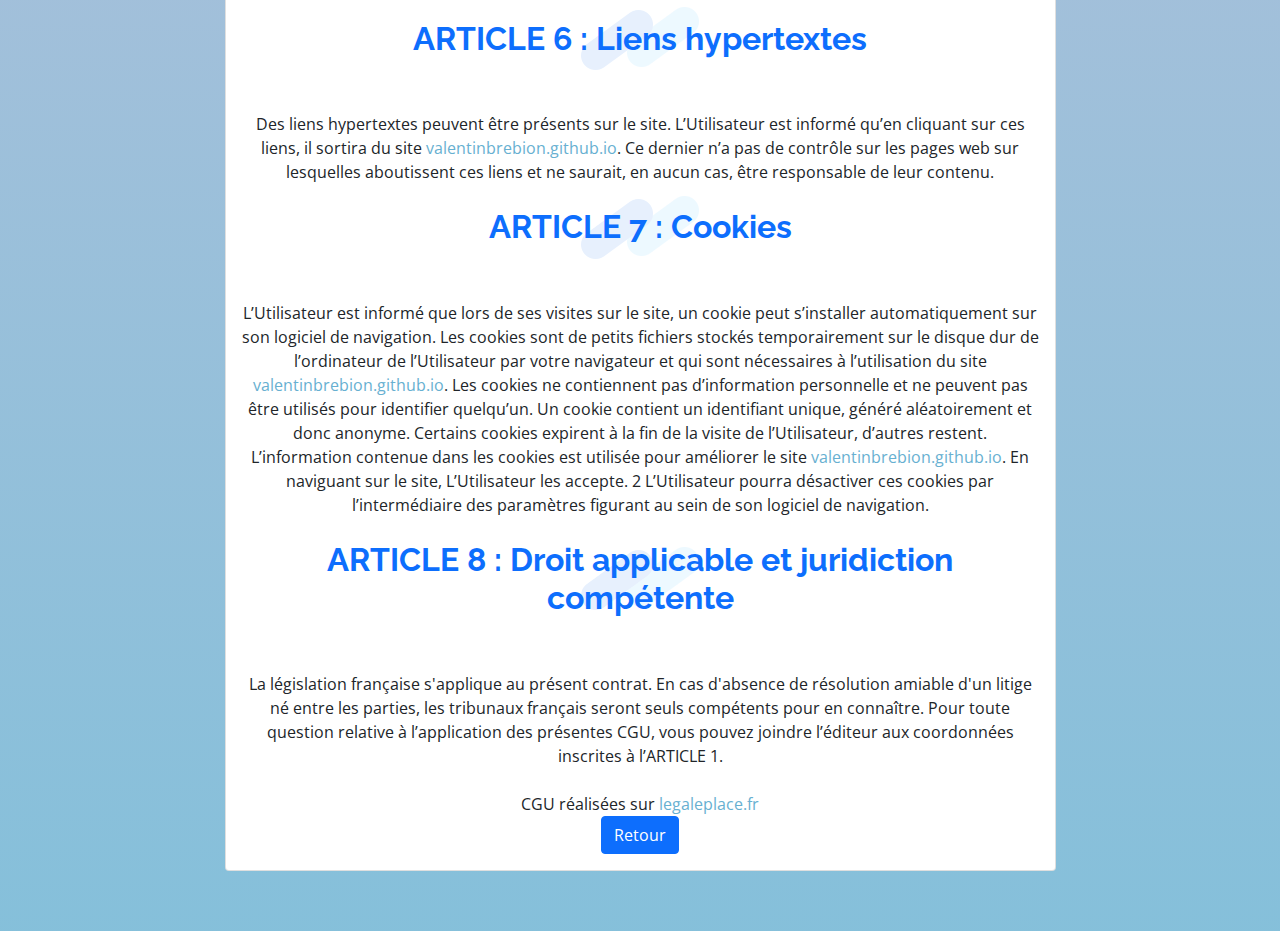
==== commit 7184c8d0: "Add files via upload" ====
--- a/MentionsLégales.html
+++ b/MentionsLégales.html
@@ -57,19 +57,19 @@
     <p class="card-text"><p class="text-center text-primary">Conditions générales d'utilisation</p>
 <p class="text-center">En vigueur au 19/05/2022</p>
 <p class="fst-italic text-dark">Les présentes conditions générales d'utilisation (dites « CGU ») ont pour objet l'encadrement juridique
-des modalités de mise à disposition du site et des services par _______________ et de définir les
+des modalités de mise à disposition du site et des services par Github et de définir les
 conditions d’accès et d’utilisation des services par « l'Utilisateur ».
 Les présentes CGU sont accessibles sur le site à la rubrique «CGU».</p><br>
 <h2 class="text-primary">Article 1 : Les mentions légales</h2><br>
-<p class="text-dark">L’édition et la direction de la publication du site <a href="valentinport.alwaysdata.net">valentinport.alwaysdata.net</a></a> est assurée par Brebion
+<p class="text-dark">L’édition et la direction de la publication du site <a href="https://valentinbrebion.github.io/Portfolio/index.html">valentinbrebion.github.io</a></a> est assurée par Brebion
 Valentin, domicilié 2 rue Adrien Coureur.
 Numéro de téléphone est 0647329549
 Adresse e-mail vb.brebionpro@gmail.com.
-L'hébergeur du site <a href="valentinport.alwaysdata.net">valentinport.alwaysdata.net</a></a> est la société <a href="https://www.alwaysdata.com/fr/">alwaysdata</a>, dont le siège social est
+L'hébergeur du site <a href="https://valentinbrebion.github.io/Portfolio/index.html">valentinbrebion.github.io</a></a> est la société <a href="https://github.com/">Github</a>, dont le siège social est
 situé au 91 Rue du Faubourg Saint-Honoré, 75008 Paris, avec le numéro de téléphone : 01 84 16 23
 40.</p><br>
 <h2 class="text-primary">ARTICLE 2 : Accès au site</h2><br>
-<p class="text-dark">Le site <a href="valentinport.alwaysdata.net">valentinport.alwaysdata.net</a> permet à l'Utilisateur un accès gratuit aux services suivants :
+<p class="text-dark">Le site <a href="https://valentinbrebion.github.io/Portfolio/index.html">valentinbrebion.github.io</a> permet à l'Utilisateur un accès gratuit aux services suivants :
 Le site internet propose les services suivants :
 Compétences programmation, langages informatiques, développement WEB, entreprises
 Le site est accessible gratuitement en tout lieu à tout Utilisateur ayant un accès à Internet. Tous les
@@ -91,32 +91,32 @@
 Il est rappelé conformément à l’article L122-5 du Code de propriété intellectuelle que l’Utilisateur qui
 reproduit, copie ou publie le contenu protégé doit citer l’auteur et sa source.</p><br>
 <h2 class="text-primary">ARTICLE 5 : Responsabilité</h2><br>
-<p class="text-dark">Les sources des informations diffusées sur le site <a href="valentinport.alwaysdata.net">valentinport.alwaysdata.net</a> sont réputées fiables
+<p class="text-dark">Les sources des informations diffusées sur le site <a href="https://valentinbrebion.github.io/Portfolio/index.html">valentinbrebion.github.io</a> sont réputées fiables
 mais le site ne garantit pas qu’il soit exempt de défauts, d’erreurs ou d’omissions.
 Les informations communiquées sont présentées à titre indicatif et général sans valeur contractuelle.
-Malgré des mises à jour régulières, le site <a href="valentinport.alwaysdata.net">valentinport.alwaysdata.net</a> ne peut être tenu responsable
+Malgré des mises à jour régulières, le site <a href="https://valentinbrebion.github.io/Portfolio/index.html">valentinbrebion.github.io</a> ne peut être tenu responsable
 de la modification des dispositions administratives et juridiques survenant après la publication. De
 même, le site ne peut être tenue responsable de l’utilisation et de l’interprétation de l’information
 contenue dans ce site.
-Le site <a href="valentinport.alwaysdata.net">valentinport.alwaysdata.net</a> ne peut être tenu pour responsable d’éventuels virus qui pourraient
+Le site <a href="https://valentinbrebion.github.io/Portfolio/index.html">valentinbrebion.github.io</a> ne peut être tenu pour responsable d’éventuels virus qui pourraient
 infecter l’ordinateur ou tout matériel informatique de l’Internaute, suite à une utilisation, à l’accès, ou
 au téléchargement provenant de ce site.
 La responsabilité du site ne peut être engagée en cas de force majeure ou du fait imprévisible et
 insurmontable d'un tiers.</p><br>
 <h2 class="text-primary">ARTICLE 6 : Liens hypertextes</h2><br>
 <p class="text-dark">Des liens hypertextes peuvent être présents sur le site. L’Utilisateur est informé qu’en cliquant sur ces
-liens, il sortira du site <a href="valentinport.alwaysdata.net">valentinport.alwaysdata.net</a>. Ce dernier n’a pas de contrôle sur les pages web
+liens, il sortira du site <a href="https://valentinbrebion.github.io/Portfolio/index.html">valentinbrebion.github.io</a>. Ce dernier n’a pas de contrôle sur les pages web
 sur lesquelles aboutissent ces liens et ne saurait, en aucun cas, être responsable de leur contenu.</p><br>
 <h2 class="text-primary">ARTICLE 7 : Cookies</h2><br>
 <p class="text-dark">L’Utilisateur est informé que lors de ses visites sur le site, un cookie peut s’installer automatiquement
 sur son logiciel de navigation.
 Les cookies sont de petits fichiers stockés temporairement sur le disque dur de l’ordinateur de
 l’Utilisateur par votre navigateur et qui sont nécessaires à l’utilisation du site
-<a href="valentinport.alwaysdata.net">valentinport.alwaysdata.net</a>. Les cookies ne contiennent pas d’information personnelle et ne peuvent
+<a href="https://valentinbrebion.github.io/Portfolio/index.html">valentinbrebion.github.io</a>. Les cookies ne contiennent pas d’information personnelle et ne peuvent
 pas être utilisés pour identifier quelqu’un. Un cookie contient un identifiant unique, généré
 aléatoirement et donc anonyme. Certains cookies expirent à la fin de la visite de l’Utilisateur, d’autres
 restent.
-L’information contenue dans les cookies est utilisée pour améliorer le site <a href="valentinport.alwaysdata.net">valentinport.alwaysdata.net</a>.
+L’information contenue dans les cookies est utilisée pour améliorer le site <a href="https://valentinbrebion.github.io/Portfolio/index.html">valentinbrebion.github.io</a>.
 En naviguant sur le site, L’Utilisateur les accepte.
 2
 L’Utilisateur pourra désactiver ces cookies par l’intermédiaire des paramètres figurant au sein de son
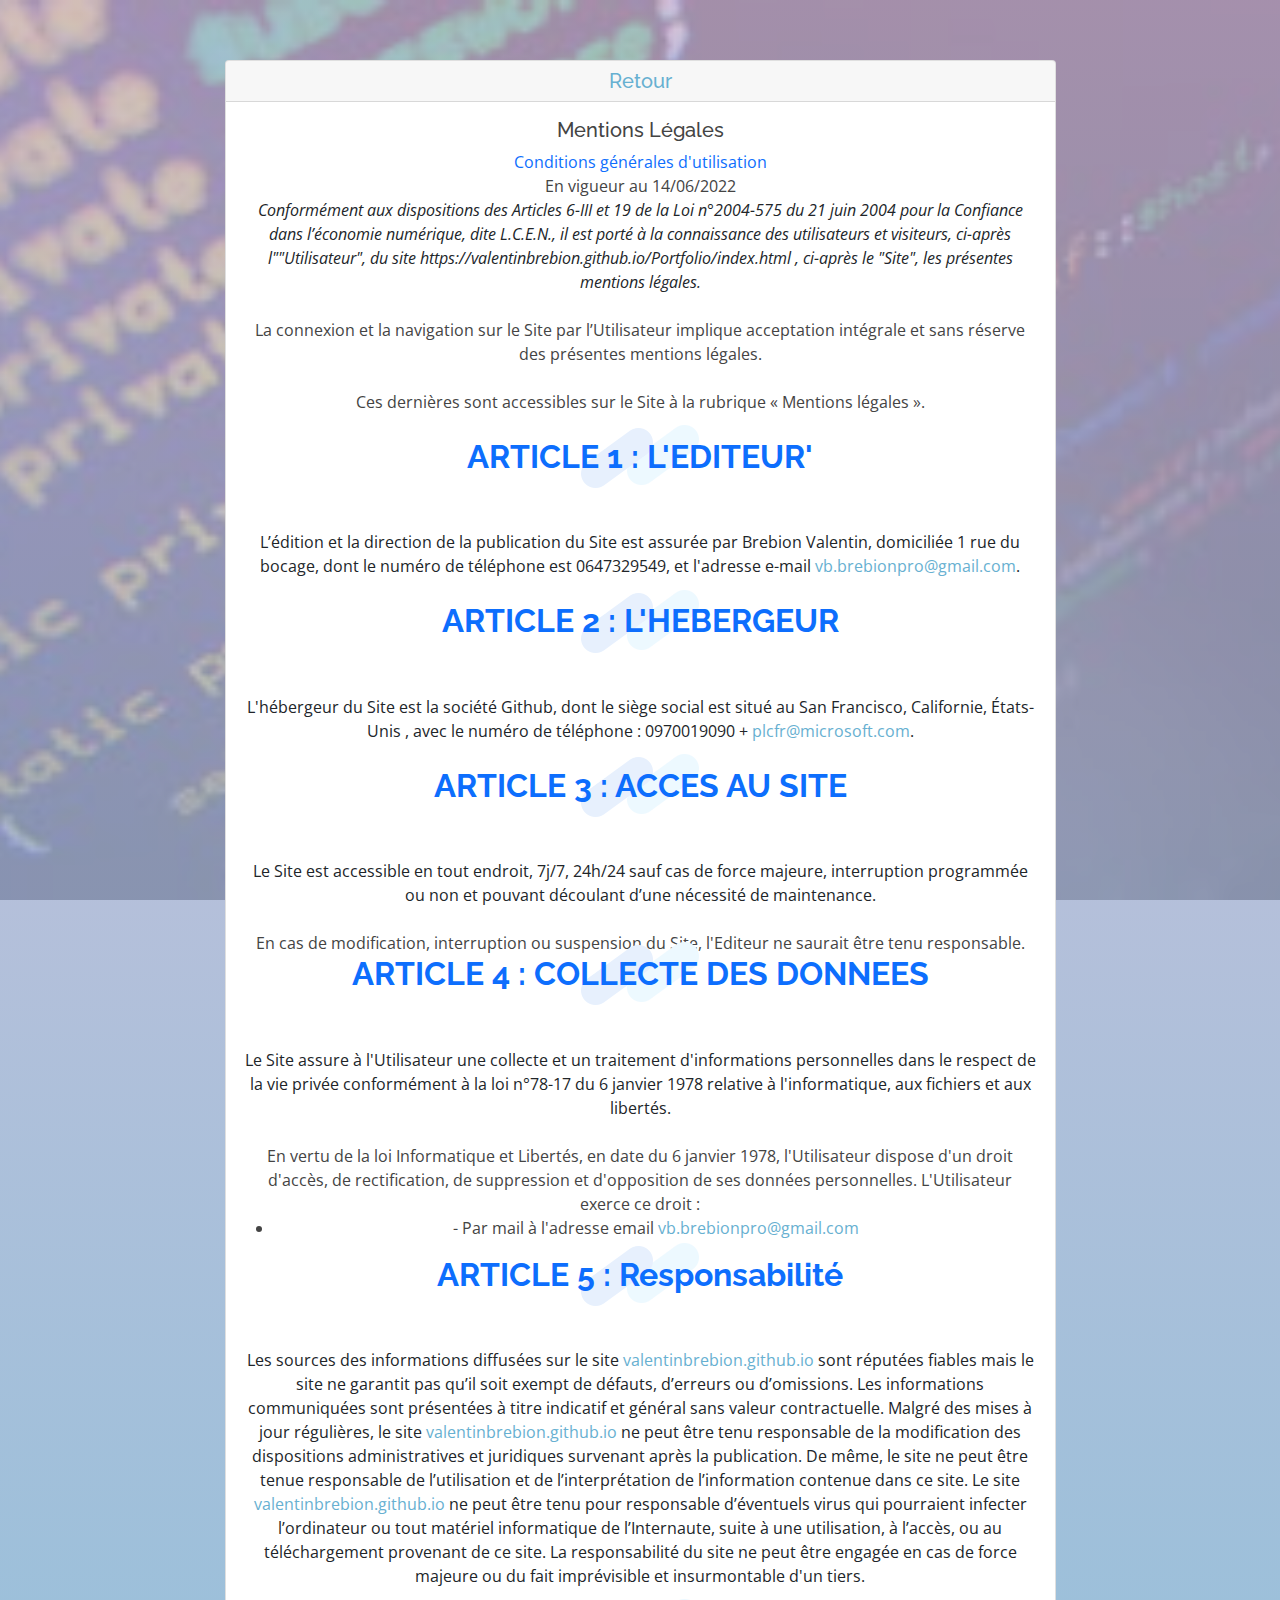
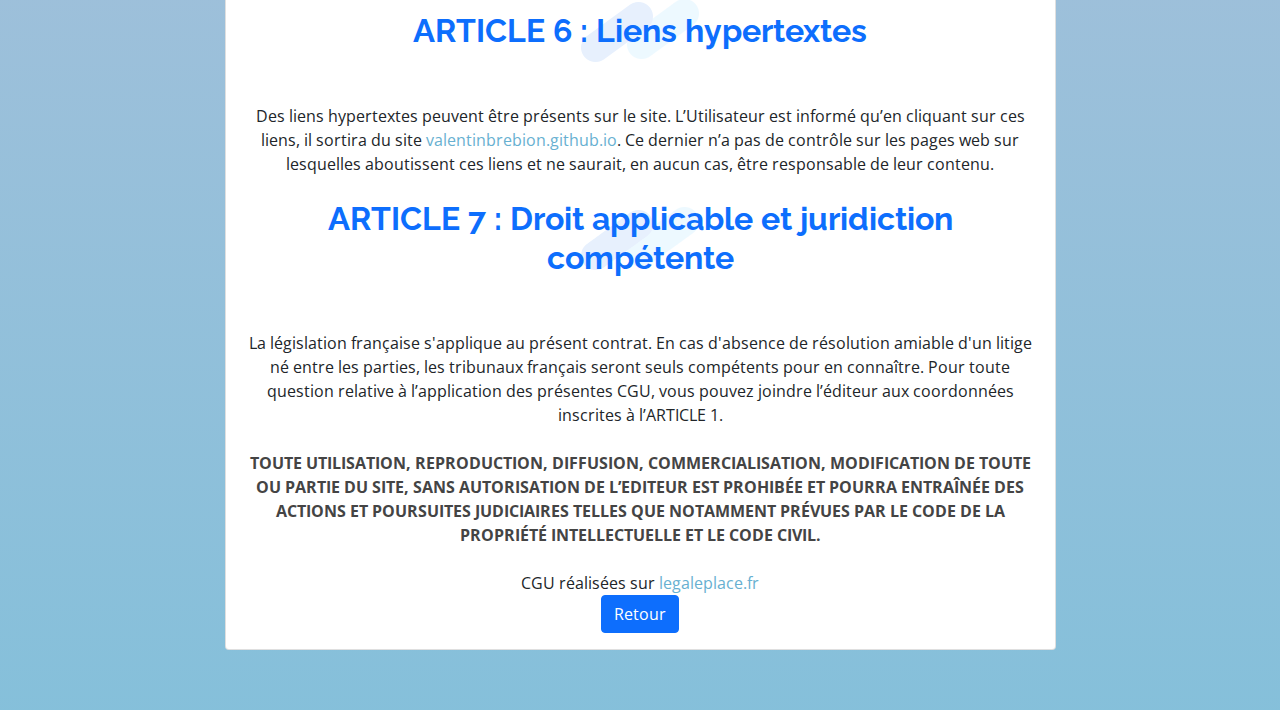
==== commit 10b83a0a: "Add files via upload" ====
--- a/MentionsLégales.html
+++ b/MentionsLégales.html
@@ -55,41 +55,35 @@
   <div class="card-body">
     <h5 class="card-title text-center">Mentions Légales</h5>
     <p class="card-text"><p class="text-center text-primary">Conditions générales d'utilisation</p>
-<p class="text-center">En vigueur au 19/05/2022</p>
-<p class="fst-italic text-dark">Les présentes conditions générales d'utilisation (dites « CGU ») ont pour objet l'encadrement juridique
-des modalités de mise à disposition du site et des services par Github et de définir les
-conditions d’accès et d’utilisation des services par « l'Utilisateur ».
-Les présentes CGU sont accessibles sur le site à la rubrique «CGU».</p><br>
-<h2 class="text-primary">Article 1 : Les mentions légales</h2><br>
-<p class="text-dark">L’édition et la direction de la publication du site <a href="https://valentinbrebion.github.io/Portfolio/index.html">valentinbrebion.github.io</a></a> est assurée par Brebion
-Valentin, domicilié 2 rue Adrien Coureur.
-Numéro de téléphone est 0647329549
-Adresse e-mail vb.brebionpro@gmail.com.
-L'hébergeur du site <a href="https://valentinbrebion.github.io/Portfolio/index.html">valentinbrebion.github.io</a></a> est la société <a href="https://github.com/">Github</a>, dont le siège social est
-situé au 91 Rue du Faubourg Saint-Honoré, 75008 Paris, avec le numéro de téléphone : 01 84 16 23
-40.</p><br>
-<h2 class="text-primary">ARTICLE 2 : Accès au site</h2><br>
-<p class="text-dark">Le site <a href="https://valentinbrebion.github.io/Portfolio/index.html">valentinbrebion.github.io</a> permet à l'Utilisateur un accès gratuit aux services suivants :
-Le site internet propose les services suivants :
-Compétences programmation, langages informatiques, développement WEB, entreprises
-Le site est accessible gratuitement en tout lieu à tout Utilisateur ayant un accès à Internet. Tous les
-frais supportés par l'Utilisateur pour accéder au service (matériel informatique, logiciels, connexion
-Internet, etc.) sont à sa charge.</p><br>
-<h2 class="text-primary">ARTICLE 3 : Collecte des données</h2><br>
-<p class="text-dark">Le site est exempté de déclaration à la Commission Nationale Informatique et Libertés (CNIL) dans la
-mesure où il ne collecte aucune donnée concernant les Utilisateurs.</p><br>
-<h2 class="text-primary">ARTICLE 4 : Propriété intellectuelle</h2><br>
-<p class="text-dark">Les marques, logos, signes ainsi que tous les contenus du site (textes, images, son…) font l'objet
-d'une protection par le Code de la propriété intellectuelle et plus particulièrement par le droit d'auteur.
-1
-L'Utilisateur doit solliciter l'autorisation préalable du site pour toute reproduction, publication, copie des
-différents contenus. Il s'engage à une utilisation des contenus du site dans un cadre strictement privé,
-toute utilisation à des fins commerciales et publicitaires est strictement interdite.
-Toute représentation totale ou partielle de ce site par quelque procédé que ce soit, sans l’autorisation
-expresse de l’exploitant du site Internet constituerait une contrefaçon sanctionnée par l’article L 335-2
-et suivants du Code de la propriété intellectuelle.
-Il est rappelé conformément à l’article L122-5 du Code de propriété intellectuelle que l’Utilisateur qui
-reproduit, copie ou publie le contenu protégé doit citer l’auteur et sa source.</p><br>
+<p class="text-center">En vigueur au 14/06/2022</p>
+<p class="fst-italic text-dark">Conformément aux dispositions des Articles 6-III et 19 de la Loi n°2004-575 du 21 juin 2004 pour la
+Confiance dans l’économie numérique, dite L.C.E.N., il est porté à la connaissance des utilisateurs et
+visiteurs, ci-après l""Utilisateur", du site https://valentinbrebion.github.io/Portfolio/index.html , ci-après
+le "Site", les présentes mentions légales.</p><br>
+<p>La connexion et la navigation sur le Site par l’Utilisateur implique acceptation intégrale et sans réserve
+des présentes mentions légales.</p><br>
+<p>Ces dernières sont accessibles sur le Site à la rubrique « Mentions légales ».</p><br>
+<h2 class="text-primary">ARTICLE 1 : L'EDITEUR'</h2><br>
+<p class="text-dark">L’édition et la direction de la publication du Site est assurée par Brebion Valentin, domiciliée 1 rue du
+bocage, dont le numéro de téléphone est 0647329549, et l'adresse e-mail <a href="mailto:vb.brebionpro@gmail.com">vb.brebionpro@gmail.com</a>.</p><br>
+<h2 class="text-primary">ARTICLE 2 : L'HEBERGEUR</h2><br>
+<p class="text-dark">L'hébergeur du Site est la société Github, dont le siège social est situé au San Francisco, Californie,
+États-Unis , avec le numéro de téléphone : 0970019090 + <a href="mailto:plcfr@microsoft.com">plcfr@microsoft.com</a>.</p><br>
+<h2 class="text-primary">ARTICLE 3 : ACCES AU SITE</h2><br>
+<p class="text-dark">Le Site est accessible en tout endroit, 7j/7, 24h/24 sauf cas de force majeure, interruption
+programmée ou non et pouvant découlant d’une nécessité de maintenance.</p><br>
+<p>En cas de modification, interruption ou suspension du Site, l'Editeur ne saurait être tenu responsable.</p>
+<h2 class="text-primary">ARTICLE 4 : COLLECTE DES DONNEES</h2><br>
+<p class="text-dark">Le Site assure à l'Utilisateur une collecte et un traitement d'informations personnelles dans le respect
+de la vie privée conformément à la loi n°78-17 du 6 janvier 1978 relative à l'informatique, aux fichiers
+et aux libertés.</p><br>
+<p>En vertu de la loi Informatique et Libertés, en date du 6 janvier 1978, l'Utilisateur dispose d'un droit
+d'accès, de rectification, de suppression et d'opposition de ses données personnelles. L'Utilisateur
+exerce ce droit :</p>
+<ul>
+  <li> - Par mail à l'adresse email <a href="mailto:vb.brebionpro@gmail.com">vb.brebionpro@gmail.com</a>
+  </li>
+</ul>
 <h2 class="text-primary">ARTICLE 5 : Responsabilité</h2><br>
 <p class="text-dark">Les sources des informations diffusées sur le site <a href="https://valentinbrebion.github.io/Portfolio/index.html">valentinbrebion.github.io</a> sont réputées fiables
 mais le site ne garantit pas qu’il soit exempt de défauts, d’erreurs ou d’omissions.
@@ -107,25 +101,18 @@
 <p class="text-dark">Des liens hypertextes peuvent être présents sur le site. L’Utilisateur est informé qu’en cliquant sur ces
 liens, il sortira du site <a href="https://valentinbrebion.github.io/Portfolio/index.html">valentinbrebion.github.io</a>. Ce dernier n’a pas de contrôle sur les pages web
 sur lesquelles aboutissent ces liens et ne saurait, en aucun cas, être responsable de leur contenu.</p><br>
-<h2 class="text-primary">ARTICLE 7 : Cookies</h2><br>
-<p class="text-dark">L’Utilisateur est informé que lors de ses visites sur le site, un cookie peut s’installer automatiquement
-sur son logiciel de navigation.
-Les cookies sont de petits fichiers stockés temporairement sur le disque dur de l’ordinateur de
-l’Utilisateur par votre navigateur et qui sont nécessaires à l’utilisation du site
-<a href="https://valentinbrebion.github.io/Portfolio/index.html">valentinbrebion.github.io</a>. Les cookies ne contiennent pas d’information personnelle et ne peuvent
-pas être utilisés pour identifier quelqu’un. Un cookie contient un identifiant unique, généré
-aléatoirement et donc anonyme. Certains cookies expirent à la fin de la visite de l’Utilisateur, d’autres
-restent.
-L’information contenue dans les cookies est utilisée pour améliorer le site <a href="https://valentinbrebion.github.io/Portfolio/index.html">valentinbrebion.github.io</a>.
-En naviguant sur le site, L’Utilisateur les accepte.
-2
-L’Utilisateur pourra désactiver ces cookies par l’intermédiaire des paramètres figurant au sein de son
-logiciel de navigation.</p><br>
-<h2 class="text-primary">ARTICLE 8 : Droit applicable et juridiction compétente</h2><br>
+
+<h2 class="text-primary">ARTICLE 7 : Droit applicable et juridiction compétente</h2><br>
 <p class="text-dark">La législation française s'applique au présent contrat. En cas d'absence de résolution amiable d'un
 litige né entre les parties, les tribunaux français seront seuls compétents pour en connaître.
 Pour toute question relative à l’application des présentes CGU, vous pouvez joindre l’éditeur aux
 coordonnées inscrites à l’ARTICLE 1.</p><br>
+
+<b class="text-uppercase font-italic">Toute utilisation, reproduction, diffusion, commercialisation, modification de toute ou partie du Site,
+sans autorisation de l’Editeur est prohibée et pourra entraînée des actions et poursuites judiciaires
+telles que notamment prévues par le Code de la propriété intellectuelle et le Code civil.</b><br><br>
+
+
 <p class="text-dark">CGU réalisées sur <a href="http://legalplace.fr/">legaleplace.fr</a></p>
     <a href="#haut" class="btn btn-primary">Retour</a>
   </div>
